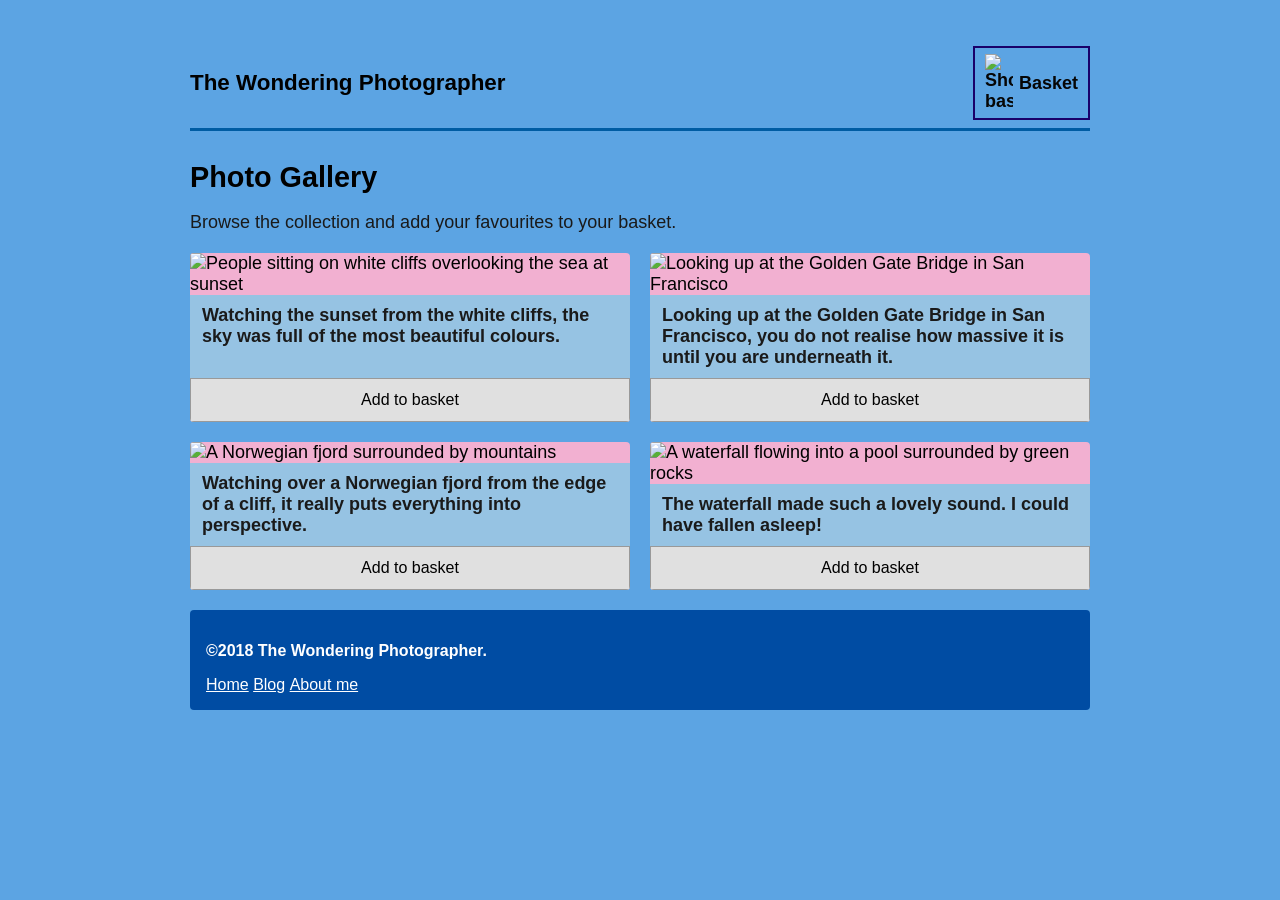
==== assessment-1-set-exercises/exercise-4-web-accessibility/index.html @ b88f420b "04-exercise-COMPLETED" ====
<!--
Assessment: Web Development I – Set Exercises
Exercise: 4-Web Accessibility 

Description:
This webpage was created as part of the Web Development I assessment.
It demonstrates the required HTML structure and CSS styling techniques
covered in the module.

Learning Resources:
Some coding techniques were implemented with guidance from online learning
resources such as web development tutorials, documentation websites,
and educational videos.

Author: Anelia Tomova
Year: 2026
-->
<!DOCTYPE html> 
<html lang="en">

<head>
    <!-- Page title shown in the browser tab -->
    <title>The Wondering Photographer</title>

    <!-- Link to external CSS file -->
    <link rel="stylesheet" href="style.css">
</head>

<body>
    <!-- Header with site title and basket link -->
    <header>
        <!-- Decorative divider image -->
        <img src="TheDivider.png" alt="">

        <!-- Site title and basket -->
        <div class="header-row">
            <p class="site-title">The Wondering Photographer</p>

            <!-- Link to checkout page -->
            <a href="checkout.html" class="cart-link">
                <img src="shopping.svg" alt="Shopping basket" class="cart-icon">
                <span class="cart-label">Basket</span>
            </a>
        </div>
    </header>

    <!-- Main gallery section -->
    <main id="main-content">
        <h1>Photo Gallery</h1>

        <!-- Short introduction to the gallery -->
        <p class="gallery-intro">
            Browse the collection and add your favourites to your basket.
        </p>

        <!-- Grid containing all photos -->
        <div class="photo-grid">

            <!-- Photo 1 -->
            <article>
                <img src="OceanPhoto.jpg" alt="People sitting on white cliffs overlooking the sea at sunset">
                <p>Watching the sunset from the white cliffs, the sky was full of the most beautiful colours.</p>
                <button type="button">Add to basket</button>
            </article>

            <!-- Photo 2 -->
            <article>
                <img src="BridgePhoto.jpg" alt="Looking up at the Golden Gate Bridge in San Francisco">
                <p>Looking up at the Golden Gate Bridge in San Francisco, you do not realise how massive it is until
                    you are underneath it.</p>
                <button type="button">Add to basket</button>
            </article>

            <!-- Photo 3 -->
            <article>
                <img src="ValleyPhoto.jpg" alt="A Norwegian fjord surrounded by mountains">
                <p>Watching over a Norwegian fjord from the edge of a cliff, it really puts everything into
                    perspective.</p>
                <button type="button">Add to basket</button>
            </article>

            <!-- Photo 4 -->
            <article>
                <img src="WaterfallPhoto.jpg" alt="A waterfall flowing into a pool surrounded by green rocks">
                <p>The waterfall made such a lovely sound. I could have fallen asleep!</p>
                <button type="button">Add to basket</button>
            </article>

        </div>

    </main>

    <!-- Footer with copyright and links -->
    <footer>
        <p> &copy;2018 The Wondering Photographer.</p>

        <!-- Navigation links -->
        <nav>
            <a href="index.html">Home</a>
            <a href="blog.html">Blog</a>
            <a href="about.html">About me</a>
        </nav>
    </footer>

</body>

</html>
---- assessment-1-set-exercises/exercise-4-web-accessibility/style.css ----
/* Page background and main text styling */
body {
    background-color: #5ca4e3;
    font-family: Arial, sans-serif;
    font-size: 18px;
    max-width: 900px;
    margin: 0 auto;
    padding: 15px;
}

/* Header section */
header {
    text-align: center;
    padding: 10px 0; 
}

/* Divider image in header */
header .divider {
    width: 400px;
}

/* Layout for title and basket */
.header-row {
    display: flex;
    justify-content: space-between;
    align-items: center;
    border-bottom: 3px solid #005ca3;
    padding-bottom: 8px;
}

/* Website title */
.site-title {
    font-size: 1.4rem;
    font-weight: bold;
    color: #000000;
}

/* Basket link */
.cart-link {
    display: flex;
    align-items: center;
    gap: 6px;
    color: #060606;
    text-decoration: none;
    font-weight: bold;
    border: 2px solid #19006a;
    padding: 6px 10px;
}

/* Basket icon */
.cart-link img {
    width: 28px;
}

/* Basket hover */
.cart-link:hover {
    background-color: #1f6aac;
    color: #ffffff;
}

/* Basket focus */
.cart-link:focus {
    outline: 3px solid #000000;
    outline-offset: 2px;
}

/* Main heading */
h1 {
    font-size: 1.8rem;
    color: #000000;
    margin-top: 20px;
    margin-bottom: 6px;
}

/* Gallery intro text */
.gallery-intro {
    color: #1a1a1a;
    margin-bottom: 20px;
}

/* Photo grid layout */
.photo-grid {
    display: grid;
    grid-template-columns: 1fr 1fr;
    gap: 20px;
}

/* Photo card */
article {
    background-color: #f2b0d1;
    border-radius: 4px;
    overflow: hidden;
    display: flex;
    flex-direction: column;
}

/* Images */
article img {
    width: 100%;
    height: auto;
    display: block;
}

/* Photo text */
article p {
    background-color: #96c3e3;
    color: #1a1a1a;
    font-weight: bold;
    padding: 10px 12px;
    margin: 0;
    flex-grow: 1;
}

/* Button */
button {
    display: block;
    width: 100%;
    background-color: #e0e0e0;
    border: 1px solid #999;
    padding: 12px 25px;
    font-size: 1rem;
    cursor: pointer;
    text-align: center;
}

/* Button hover */
button:hover {
    background-color: #c8c8c8;
}

/* Button focus */
button:focus {
    outline: 3px solid #0021a3;
    outline-offset: 2px;
}

/* Footer section */
footer {
    margin-top: 20px;
    font-size: 1rem;
    font-weight: bold;
    text-align: left;
    background-color: #004ca3;
    color: #ffffff;
    padding: 16px;
    border-radius: 4px;
}

/* Footer navigation */
footer nav {
    margin-top: 10px;
}

/* Footer list */
footer nav ul {
    list-style: disc;
    padding-left: 20px;
    margin: 0;
}

/* Footer links */
footer nav a {
    color: #ffffff;
    font-weight: normal;
}

/* Footer link hover */
footer nav a:hover {
    text-decoration: none;
    opacity: 0.8;
}
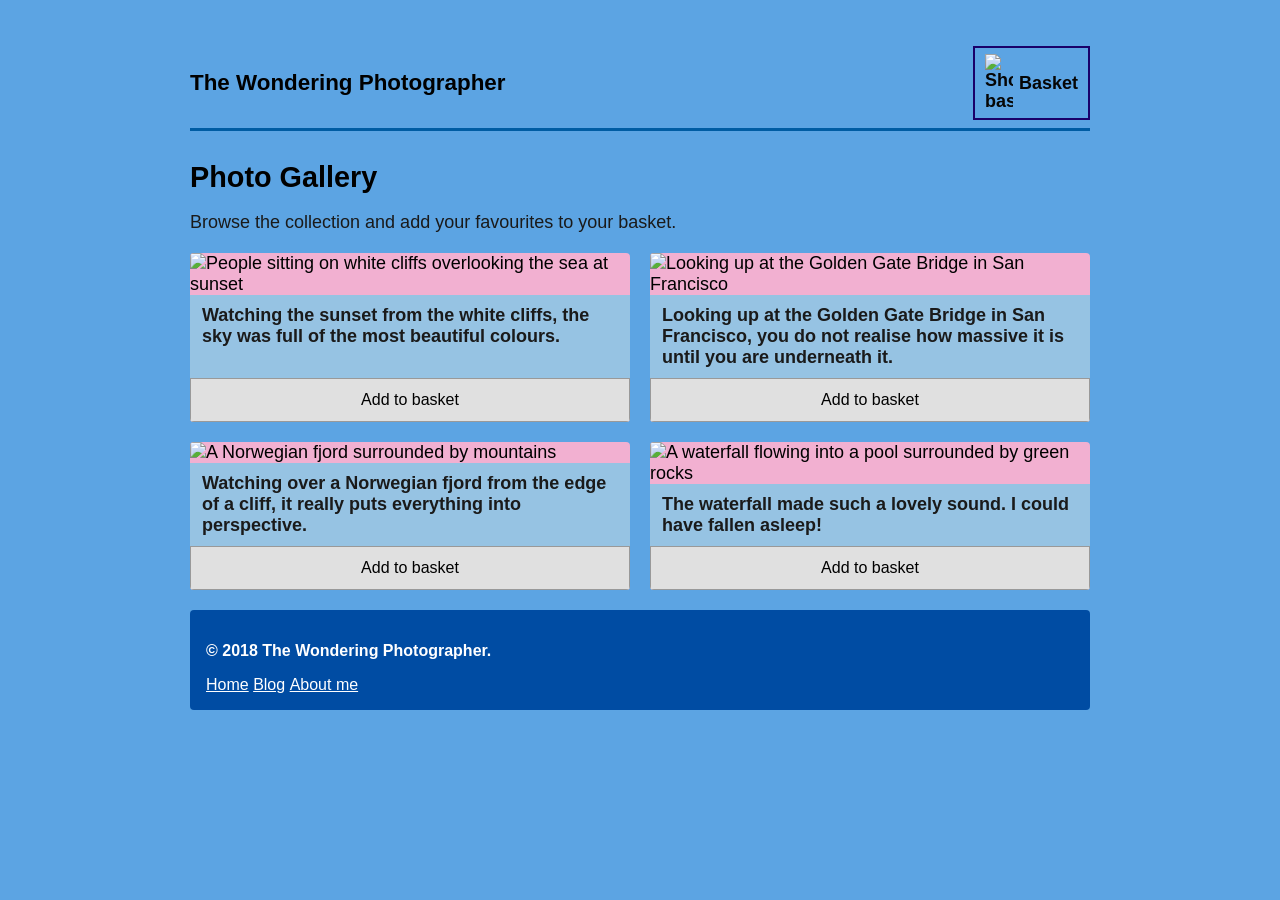
==== commit 1705fc9a: "04-exercise-COMPLETED" ====
--- a/assessment-1-set-exercises/exercise-4-web-accessibility/index.html
+++ b/assessment-1-set-exercises/exercise-4-web-accessibility/index.html
@@ -92,7 +92,7 @@
 
     <!-- Footer with copyright and links -->
     <footer>
-        <p> &copy;2018 The Wondering Photographer.</p>
+        <p> &copy; 2018 The Wondering Photographer.</p>
 
         <!-- Navigation links -->
         <nav>
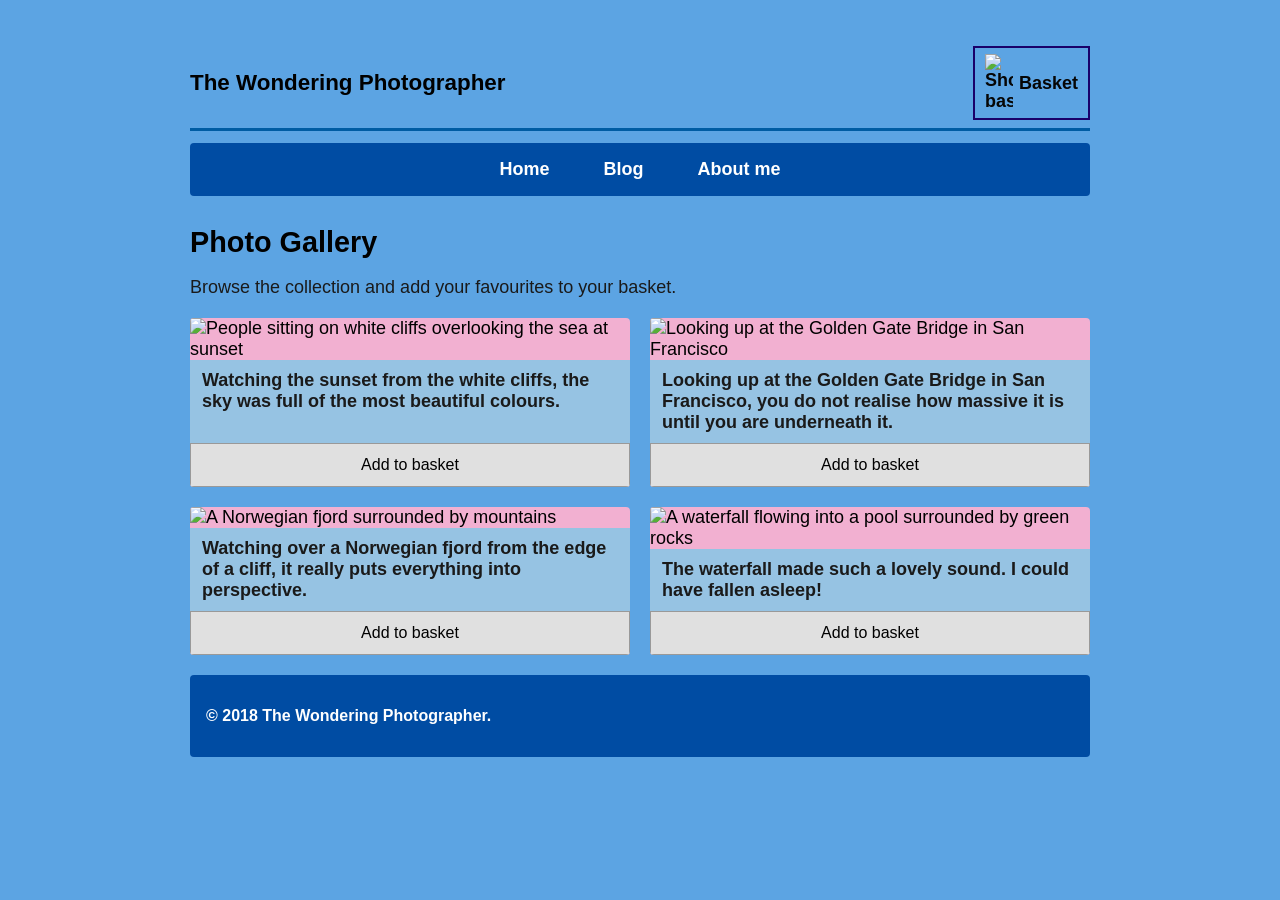
==== commit 2476bfd8: "04-exercise-COMPLETED Moved the navigation link to the beginning of the web page for improved layout" ====
--- a/assessment-1-set-exercises/exercise-4-web-accessibility/index.html
+++ b/assessment-1-set-exercises/exercise-4-web-accessibility/index.html
@@ -42,20 +42,29 @@
                 <span class="cart-label">Basket</span>
             </a>
         </div>
+        
+        <!-- I moved the navigation link at the beginning of the web page because it looks better rather than them being at the bottom -->
+        <!-- Navigation links -->
+        <nav class="main-nav">
+            <a href="index.html">Home</a>
+            <a href="blog.html">Blog</a>
+            <a href="about.html">About me</a>
+        </nav>
     </header>
 
     <!-- Main gallery section -->
     <main id="main-content">
         <h1>Photo Gallery</h1>
 
-        <!-- Short introduction to the gallery -->
+        <!-- Added a short introduction to the gallery to improve the website’s appearance and make the content feel more organised and cohesive. -->
         <p class="gallery-intro">
             Browse the collection and add your favourites to your basket.
         </p>
 
         <!-- Grid containing all photos -->
         <div class="photo-grid">
-
+        <!-- Updated and refined the text under the images to ensure accuracy, better match the visuals, and make the descriptions more compelling to encourage users to purchase the pictures. -->
+            
             <!-- Photo 1 -->
             <article>
                 <img src="OceanPhoto.jpg" alt="People sitting on white cliffs overlooking the sea at sunset">
@@ -90,16 +99,9 @@
 
     </main>
 
-    <!-- Footer with copyright and links -->
+    <!-- Footer with copyright -->
     <footer>
         <p> &copy; 2018 The Wondering Photographer.</p>
-
-        <!-- Navigation links -->
-        <nav>
-            <a href="index.html">Home</a>
-            <a href="blog.html">Blog</a>
-            <a href="about.html">About me</a>
-        </nav>
     </footer>
 
 </body>
--- a/assessment-1-set-exercises/exercise-4-web-accessibility/style.css
+++ b/assessment-1-set-exercises/exercise-4-web-accessibility/style.css
@@ -61,6 +61,41 @@
 /* Basket focus */
 .cart-link:focus {
     outline: 3px solid #000000;
+    outline-offset: 2px;
+}
+
+/* Navigation bar */
+.main-nav {
+    margin-top: 12px;
+    background-color: #004ca3;
+    padding: 10px 0;
+    border-radius: 4px;
+}
+
+/* Navigation links layout */
+.main-nav {
+    display: flex;
+    justify-content: center;
+    gap: 30px;
+}
+
+/* Navigation links style */
+.main-nav a {
+    text-decoration: none;
+    color: #ffffff;
+    font-weight: bold;
+    padding: 6px 12px;
+    border-radius: 4px;
+}
+
+/* Navigation hover */
+.main-nav a:hover {
+    background-color: #1f6aac;
+}
+
+/* Navigation focus */
+.main-nav a:focus {
+    outline: 3px solid #ffffff;
     outline-offset: 2px;
 }
 
@@ -145,27 +180,3 @@
     padding: 16px;
     border-radius: 4px;
 }
-
-/* Footer navigation */
-footer nav {
-    margin-top: 10px;
-}
-
-/* Footer list */
-footer nav ul {
-    list-style: disc;
-    padding-left: 20px;
-    margin: 0;
-}
-
-/* Footer links */
-footer nav a {
-    color: #ffffff;
-    font-weight: normal;
-}
-
-/* Footer link hover */
-footer nav a:hover {
-    text-decoration: none;
-    opacity: 0.8;
-}
